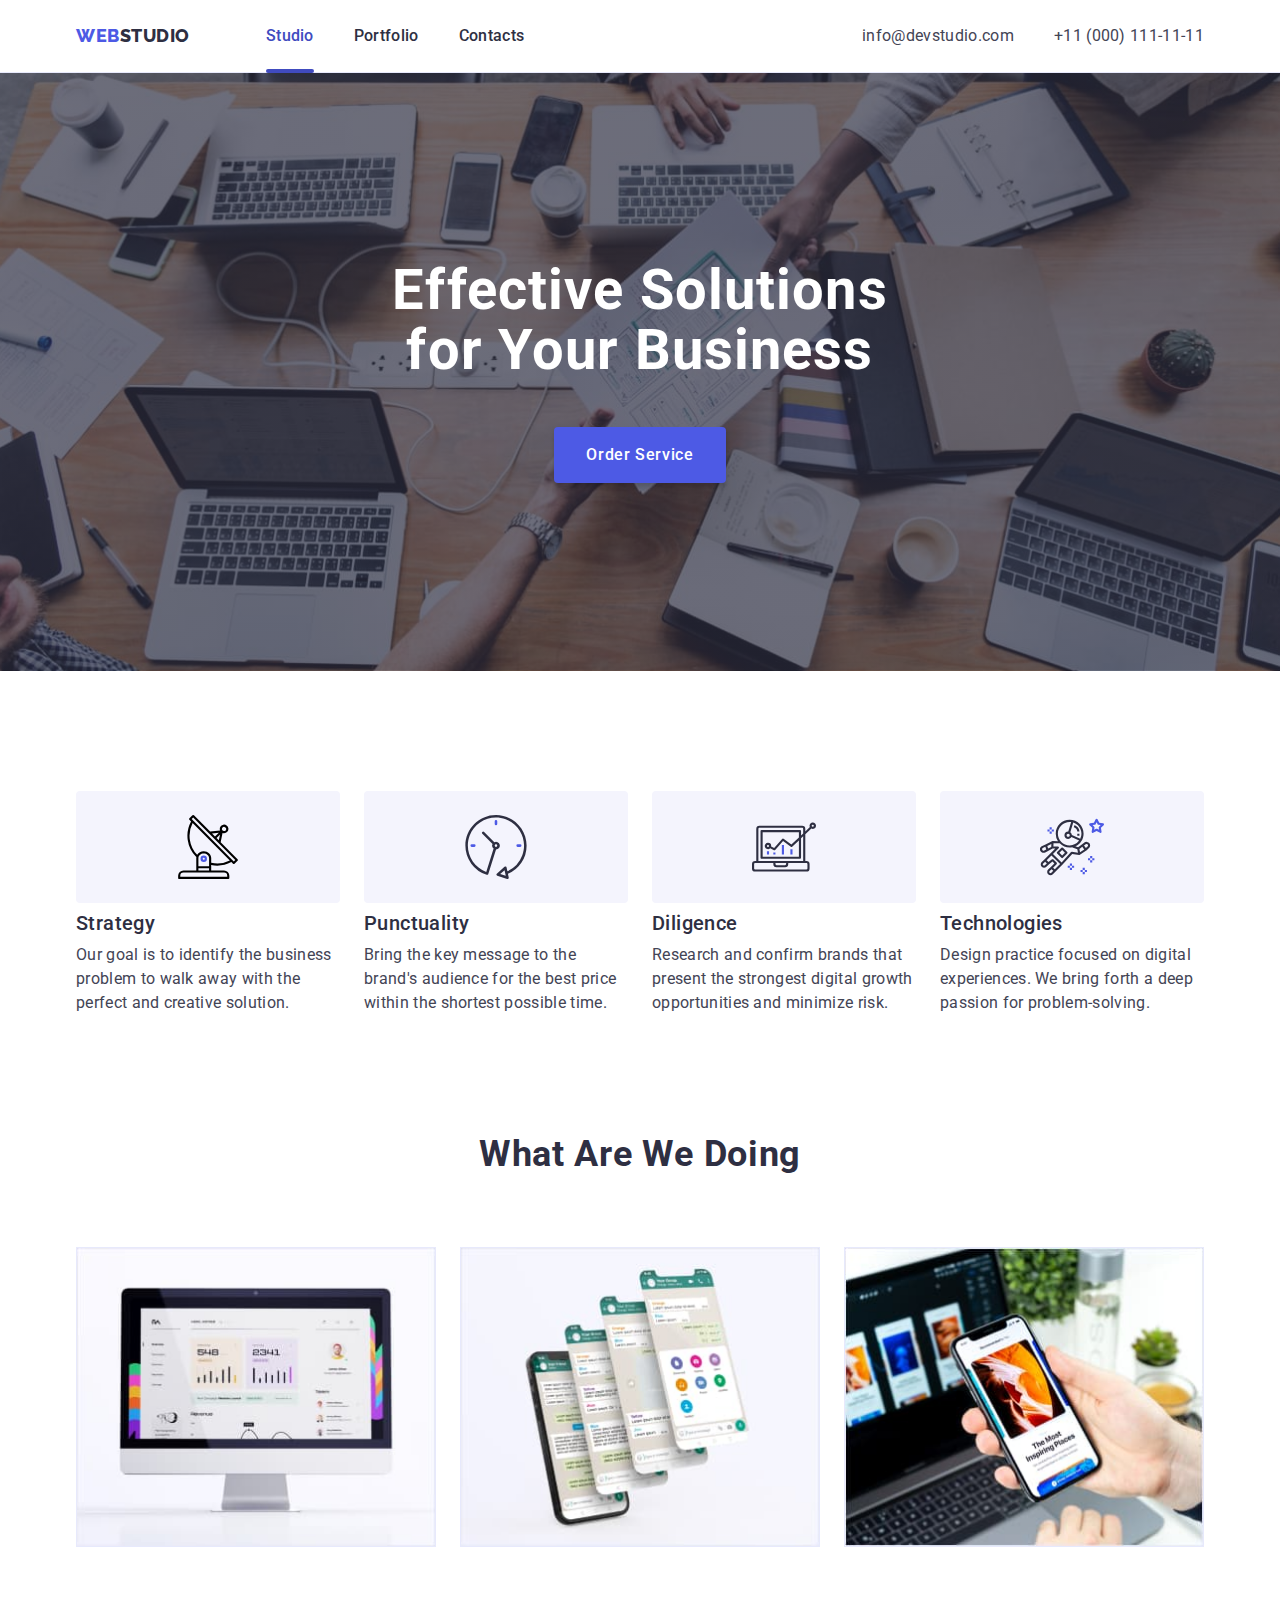
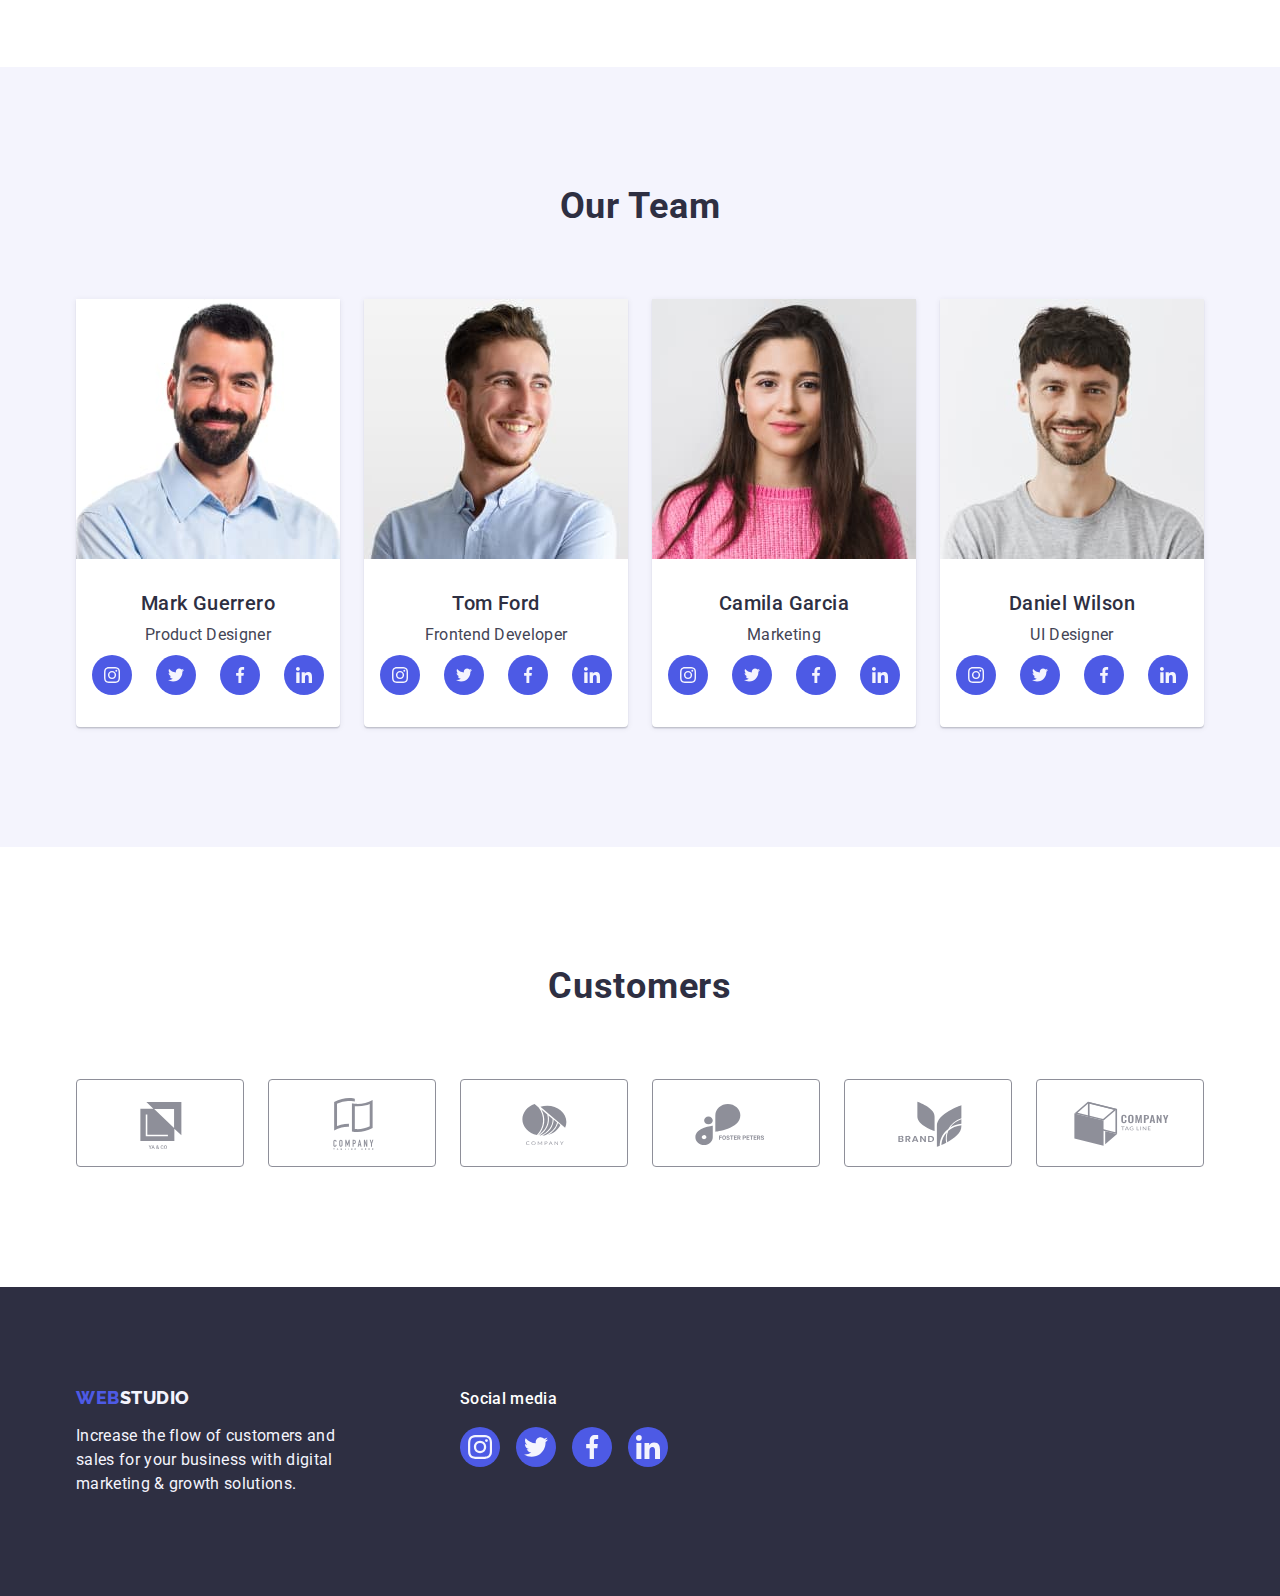
==== index.html @ 897729db "Initial commit" ====
<!DOCTYPE html>
<html lang="en">
  <head>
    <meta charset="utf-8" />
    <meta
      name="description"
      content="WEBSTUDIOS description meta tag content"
    />
    <title>WEBSTUDIO</title>
    <!-- Normalize -->
    <link
      rel="stylesheet"
      href="https://cdn.jsdelivr.net/npm/modern-normalize@2.0.0/modern-normalize.min.css"
    />
    <!-- Castom styles -->

    <link
      href="https://fonts.googleapis.com/css2?family=Raleway:wght@800&family=Roboto:wght@400;500;700;900&display=swap"
      rel="stylesheet"
    />

    <!-- Fonts -->
    <link rel="stylesheet" href="./css/styles.css" />
    <link rel="preconnect" href="https://fonts.googleapis.com" />
    <link rel="preconnect" href="https://fonts.gstatic.com" crossorigin />
  </head>

  <body class="page">
    <!-- Header section -->
    <header class="header">
      <div class="header-container container">
        <nav class="header-nav">
          <a class="header-logo link" href="./index.html"
            >Web<span class="logo-other">Studio</span></a
          >
          <ul class="header-list list">
            <li>
              <a class="header-item link active" href="./index.html">Studio</a>
            </li>
            <li>
              <a class="header-item link" href="./portfolio.html">Portfolio</a>
            </li>
            <li><a class="header-item link" href="">Contacts</a></li>
          </ul>
        </nav>

        <!-- Contacts -->
        <address class="contacts">
          <ul class="contacts-list list">
            <li>
              <a class="contacts-item link" href="mailto:info@devstudio.com"
                >info@devstudio.com</a
              >
            </li>
            <li>
              <a class="contacts-item link" href="tel:+110001111111"
                >+11 (000) 111-11-11</a
              >
            </li>
          </ul>
        </address>
      </div>
    </header>

    <!-- Main block -->
    <main class="main">
      <!--Order section  -->
      <section class="section order">
        <div class="order-container container">
          <h1 class="order-title">Effective Solutions for Your Business</h1>
          <button class="order-btn" type="button" data-modal-open>
            Order Service
          </button>
        </div>
      </section>

      <!-- Benefits section-->
      <section class="section benefits">
        <div class="benefits-container container">
          <h2 class="benefits-title visually-hidden">Benefits</h2>
          <ul class="benefits-list list">
            <li class="benefits-item">
              <div class="benefats-icons-container">
                <svg class="benefits-icon" width="64" height="64">
                  <use href="./images/icons.svg#antenna"></use>
                </svg>
              </div>
              <h3 class="benefits-item-title">Strategy</h3>
              <p class="text benefits-title-par">
                Our goal is to identify the business problem to walk away with
                the perfect and creative solution.
              </p>
            </li>

            <li class="benefits-item">
              <div class="benefats-icons-container">
                <svg class="benefits-icon" width="64" height="64">
                  <use href="./images/icons.svg#clock"></use>
                </svg>
              </div>
              <h3 class="benefits-item-title">Punctuality</h3>
              <p class="text benefits-title-par">
                Bring the key message to the brand's audience for the best price
                within the shortest possible time.
              </p>
            </li>

            <li class="benefits-item">
              <div class="benefats-icons-container">
                <svg class="benefits-icon" width="64" height="64">
                  <use href="./images/icons.svg#diagram"></use>
                </svg>
              </div>
              <h3 class="benefits-item-title">Diligence</h3>
              <p class="text benefits-title-par">
                Research and confirm brands that present the strongest digital
                growth opportunities and minimize risk.
              </p>
            </li>

            <li class="benefits-item">
              <div class="benefats-icons-container">
                <svg class="benefits-icon" width="64" height="64">
                  <use href="./images/icons.svg#astronaut"></use>
                </svg>
              </div>
              <h3 class="benefits-item-title">Technologies</h3>
              <p class="text benefits-title-par">
                Design practice focused on digital experiences. We bring forth a
                deep passion for problem-solving.
              </p>
            </li>
          </ul>
        </div>
      </section>

      <!-- Working section -->
      <section class="section working">
        <div class="working-container container">
          <h2 class="title-working">What are we doing</h2>
          <ul class="working-list list">
            <li class="working-item">
              <img
                class="working-img site"
                src="./images/working/img1.jpg"
                alt="Сomputer site"
                width="360"
                height="300"
              />
            </li>

            <li class="working-item">
              <img
                class="working-img mess"
                src="./images/working/img2.jpg"
                alt="Messenger"
                width="360"
                height="300"
              />
            </li>

            <li class="working-item">
              <img
                class="working-img tel"
                src="./images/working/img3.jpg"
                alt="Telephone sites"
                width="360"
                height="300"
              />
            </li>
          </ul>
        </div>
      </section>

      <!-- Team section-->
      <section class="section team">
        <div class="team-container container">
          <h2 class="title-team">Our Team</h2>
          <ul class="team-list list card-set">
            <li class="team-item card-set-item">
              <img
                class="team-img p-designer"
                src="./images/team/img(0).jpg"
                alt="A dark-haired man with a thick black beard in a blue collared shirt"
                width="264"
                height="260"
              />
              <div class="employee">
                <h3 class="team-title">Mark Guerrero</h3>
                <p class="position">Product Designer</p>
                <ul class="network-list list">
                  <li class="network-item">
                    <a
                      class="link network-link"
                      href="https://www.instagram.com/"
                      target="_blank"
                      rel="noopener noreferrer"
                    >
                      <svg class="network-icon" width="16" height="16">
                        <use href="./images/icons.svg#instagram"></use>
                      </svg>
                    </a>
                  </li>

                  <li class="network-item">
                    <a
                      class="link network-link"
                      href="https://twitter.com/"
                      target="_blank"
                      rel="noopener noreferrer"
                    >
                      <svg class="network-icon" width="16" height="16">
                        <use href="./images/icons.svg#twitter"></use>
                      </svg>
                    </a>
                  </li>

                  <li class="network-item">
                    <a
                      class="link network-link"
                      href="https://www.facebook.com/"
                      target="_blank"
                      rel="noopener noreferrer"
                    >
                      <svg class="network-icon" width="16" height="16">
                        <use href="./images/icons.svg#facebook"></use>
                      </svg>
                    </a>
                  </li>

                  <li class="network-item">
                    <a
                      class="link network-link"
                      href="https://www.linkedin.com/"
                      target="_blank"
                      rel="noopener noreferrer"
                    >
                      <svg class="network-icon" width="16" height="16">
                        <use href="./images/icons.svg#linkedin"></use>
                      </svg>
                    </a>
                  </li>
                </ul>
              </div>
            </li>

            <li class="team-item card-set-item">
              <img
                class="team-img developer"
                src="./images/team/img(1).jpg"
                alt="smiling fair-haired man with light stubble in a blue shirt"
                width="264"
                height="260"
              />
              <div class="employee">
                <h3 class="team-title">Tom Ford</h3>
                <p class="position">Frontend Developer</p>
                <ul class="list network-list">
                  <li class="network-item">
                    <a
                      class="link network-link"
                      href="https://www.instagram.com/"
                      target="_blank"
                      rel="noopener noreferrer"
                    >
                      <svg class="network-icon" width="16" height="16">
                        <use href="./images/icons.svg#instagram"></use>
                      </svg>
                    </a>
                  </li>

                  <li class="network-item">
                    <a
                      class="link network-link"
                      href="https://twitter.com/"
                      target="_blank"
                      rel="noopener noreferrer"
                    >
                      <svg class="network-icon" width="16" height="16">
                        <use href="./images/icons.svg#twitter"></use>
                      </svg>
                    </a>
                  </li>

                  <li class="network-item">
                    <a
                      class="link network-link"
                      href="https://www.facebook.com/"
                      target="_blank"
                      rel="noopener noreferrer"
                    >
                      <svg class="network-icon" width="16" height="16">
                        <use href="./images/icons.svg#facebook"></use>
                      </svg>
                    </a>
                  </li>

                  <li class="network-item">
                    <a
                      class="link network-link"
                      href="https://www.linkedin.com/"
                      target="_blank"
                      rel="noopener noreferrer"
                    >
                      <svg class="network-icon" width="16" height="16">
                        <use href="./images/icons.svg#linkedin"></use>
                      </svg>
                    </a>
                  </li>
                </ul>
              </div>
            </li>

            <li class="team-item card-set-item">
              <img
                class="team-img marketing"
                src="./images/team/img(2).jpg"
                alt="a girl with long dark hair in a pink sweater"
                width="264"
                height="260"
              />
              <div class="employee">
                <h3 class="team-title">Camila Garcia</h3>
                <p class="position">Marketing</p>
                <ul class="list network-list">
                  <li class="network-item">
                    <a
                      class="link network-link"
                      href="https://www.instagram.com/"
                      target="_blank"
                      rel="noopener noreferrer"
                    >
                      <svg class="network-icon" width="16" height="16">
                        <use href="./images/icons.svg#instagram"></use>
                      </svg>
                    </a>
                  </li>

                  <li class="network-item">
                    <a
                      class="link network-link"
                      href="https://twitter.com/"
                      target="_blank"
                      rel="noopener noreferrer"
                    >
                      <svg class="network-icon" width="16" height="16">
                        <use href="./images/icons.svg#twitter"></use>
                      </svg>
                    </a>
                  </li>

                  <li class="network-item">
                    <a
                      class="link network-link"
                      href="https://www.facebook.com/"
                      target="_blank"
                      rel="noopener noreferrer"
                    >
                      <svg class="network-icon" width="16" height="16">
                        <use href="./images/icons.svg#facebook"></use>
                      </svg>
                    </a>
                  </li>

                  <li class="network-item">
                    <a
                      class="link network-link"
                      href="https://www.linkedin.com/"
                      target="_blank"
                      rel="noopener noreferrer"
                    >
                      <svg class="network-icon" width="16" height="16">
                        <use href="./images/icons.svg#linkedin"></use>
                      </svg>
                    </a>
                  </li>
                </ul>
              </div>
            </li>

            <li class="team-item card-set-item">
              <img
                class="team-img ui-designer"
                src="./images/team/img(3).jpg"
                alt="smiling dark-haired man in a gray t-shirt"
                width="264"
                height="260"
              />
              <div class="employee">
                <h3 class="team-title">Daniel Wilson</h3>
                <p class="position">UI Designer</p>
                <ul class="list network-list">
                  <li class="network-item">
                    <a
                      class="link network-link"
                      href="https://www.instagram.com/"
                      target="_blank"
                      rel="noopener noreferrer"
                    >
                      <svg class="network-icon" width="16" height="16">
                        <use href="./images/icons.svg#instagram"></use>
                      </svg>
                    </a>
                  </li>

                  <li class="network-item">
                    <a
                      class="link network-link"
                      href="https://twitter.com/"
                      target="_blank"
                      rel="noopener noreferrer"
                    >
                      <svg class="network-icon" width="16" height="16">
                        <use href="./images/icons.svg#twitter"></use>
                      </svg>
                    </a>
                  </li>

                  <li class="network-item">
                    <a
                      class="link network-link"
                      href="https://www.facebook.com/"
                      target="_blank"
                      rel="noopener noreferrer"
                    >
                      <svg class="network-icon" width="16" height="16">
                        <use href="./images/icons.svg#facebook"></use>
                      </svg>
                    </a>
                  </li>

                  <li class="network-item">
                    <a
                      class="link network-link"
                      href="https://www.linkedin.com/"
                      target="_blank"
                      rel="noopener noreferrer"
                    >
                      <svg class="network-icon" width="16" height="16">
                        <use href="./images/icons.svg#linkedin"></use>
                      </svg>
                    </a>
                  </li>
                </ul>
              </div>
            </li>
          </ul>
        </div>
      </section>

      <!-- customers section -->
      <section class="customers-section">
        <div class="container">
          <h2 class="customers-title">Customers</h2>
          <ul class="list customers-list">
            <li class="customers-item">
              <a
                href=""
                class="link customers-link"
                aria-label="Company YA & CO"
              >
                <svg class="customers-icon" width="104" height="56">
                  <use href="./images/icons.svg#logo0"></use>
                </svg>
              </a>
            </li>
            <li class="customers-item">
              <a
                href=""
                class="link customers-link"
                aria-label="Company TAGLINE HERE"
              >
                <svg class="customers-icon" width="104" height="56">
                  <use href="./images/icons.svg#logo1"></use>
                </svg>
              </a>
            </li>
            <li class="customers-item">
              <a
                href=""
                class="link customers-link"
                aria-label="Company COMPANY"
              >
                <svg class="customers-icon" width="104" height="56">
                  <use href="./images/icons.svg#logo2"></use>
                </svg>
              </a>
            </li>
            <li class="customers-item">
              <a
                href=""
                class="link customers-link"
                aria-label="Company FOSTER PETERS"
              >
                <svg class="customers-icon" width="104" height="56">
                  <use href="./images/icons.svg#logo3"></use>
                </svg>
              </a>
            </li>
            <li class="customers-item">
              <a href="" class="link customers-link" aria-label="Company BRAND">
                <svg class="customers-icon" width="104" height="56">
                  <use href="./images/icons.svg#logo4"></use>
                </svg>
              </a>
            </li>
            <li class="customers-item">
              <a
                href=""
                class="link customers-link"
                aria-label="Company TAG LINE"
              >
                <svg class="customers-icon" width="104" height="56">
                  <use href="./images/icons.svg#logo5"></use>
                </svg>
              </a>
            </li>
          </ul>
        </div>
      </section>
    </main>

    <!-- Footer block -->
    <footer class="footer">
      <div class="footer-container container">
        <div class="footer-logo-container">
          <a class="footer-logo link" href="./index.html"
            >Web<span class="logo-white">Studio</span></a
          >

          <!-- exhortation -->
          <p class="exhortation">
            Increase the flow of customers and sales for your business with
            digital marketing & growth solutions.
          </p>
        </div>

        <div class="footer-container-social">
          <p class="footer-network-text">Social media</p>
          <ul class="list network-list network-list-footer">
            <li class="network-item network-item-footer">
              <a
                class="link network-link network-link-footer"
                href="https://www.instagram.com/"
                target="_blank"
                rel="noopener noreferrer"
              >
                <svg class="network-icon" width="24" height="24">
                  <use href="./images/icons.svg#instagram"></use>
                </svg>
              </a>
            </li>
            <li class="network-item network-item-footer">
              <a
                class="link network-link network-link-footer"
                href="https://twitter.com/"
                target="_blank"
                rel="noopener noreferrer"
              >
                <svg class="network-icon" width="24" height="24">
                  <use href="./images/icons.svg#twitter"></use>
                </svg>
              </a>
            </li>
            <li class="network-item network-item-footer">
              <a
                class="link network-link network-link-footer"
                href="https://www.facebook.com/"
                target="_blank"
                rel="noopener noreferrer"
              >
                <svg class="network-icon" width="24" height="24">
                  <use href="./images/icons.svg#facebook"></use>
                </svg>
              </a>
            </li>
            <li class="network-item network-item-footer">
              <a
                class="link network-link network-link-footer"
                href="https://www.linkedin.com/"
                target="_blank"
                rel="noopener noreferrer"
              >
                <svg class="network-icon" width="24" height="24">
                  <use href="./images/icons.svg#linkedin"></use>
                </svg>
              </a>
            </li>
          </ul>
        </div>
      </div>
    </footer>

    <!-- modal window -->
    <div class="backdrop is-hidden" data-modal>
      <div class="modal">
        <button class="btn modal-btn" type="button" data-modal-close>
          <svg class="modal-icon" width="8" height="8">
            <use href="./images/icons.svg#close"></use>
          </svg>
        </button>
      </div>
    </div>
    <script src="./js/modal.js"></script>
  </body>
</html>
---- css/styles.css ----
:root {
  --white: #fff;
  --navyblue: #2e2f42;
  --slate: #434455;
  --iris: #4d5ae5;
  --ocean: #404bbf;
  --cloud: #f4f4fd;
  --cornflower: #e7e9fc;
  --items: 3;
  --indent-column: 24px;
  --indent-row: 48px;

  --icon-color: #8e8f99;
  --icon-hover-color: #404bbf;
  --light-green-icon: #31d0aa;
}

.page {
  font-family: 'Roboto', sans-serif;
  background-color: var(--white);
  color: var(--slate);
}

*,
*::before,
*::after {
  box-sizing: border-box;
}

.visually-hidden {
  position: absolute;
  width: 1px;
  height: 1px;
  margin: -1px;
  border: 0;
  padding: 0;

  white-space: nowrap;
  clip-path: inset(100%);
  clip: rect(0 0 0 0);
  overflow: hidden;
}
/* Reset */

.link {
  text-decoration: none;
  color: currentColor;
  font-style: normal;
}

.list {
  list-style: none;
}

h1,
h2,
h3,
h4,
h5,
p {
  margin: 0;
}

ul,
ol {
  list-style: none;
  margin: 0;
  padding: 0;
}

a {
  text-decoration: none;
  color: currentColor;
}

img {
  display: block;
}

button {
  font-family: inherit;
  cursor: pointer;
}

.section {
}

.container {
  width: 1158px;
  margin-left: auto;
  margin-right: auto;
  padding-left: 15px;
  padding-right: 15px;

  /* outline: 2px solid red; */
  /* outline-offset: -2px; */
}

/* Flexbox grid */
.card-set {
  display: flex;
  flex-wrap: wrap;
  gap: var(--indent-row) var(--indent-column);
}

card-set-item {
  width: calc((100% - 48px) / 3);
}
/* HEADER */

.header {
  border-bottom: 1px solid var(--cornflower);
  box-shadow: 0px 2px 1px rgba(46, 47, 66, 0.08),
    0px 1px 1px rgba(46, 47, 66, 0.16), 0px 1px 6px rgba(46, 47, 66, 0.08);
}

.header-container {
  display: flex;
  justify-content: space-between;
}

.header-nav {
  display: flex;
  align-items: center;
}

.header-logo {
  color: var(--iris);
  font-size: 18px;
  font-family: 'Raleway', sans-serif;
  font-weight: 800;
  line-height: 1.17;
  letter-spacing: 0.54px;
  text-transform: uppercase;

  margin-right: 76px;
}

.logo-other {
  color: var(--navyblue);
}

.header-list {
  display: flex;
  gap: 40px;
}

.header-item {
  font-weight: 500;
  line-height: 1.5;
  letter-spacing: 0.02em;
  color: var(--navyblue);
  display: block;
  padding: 24px 0;
  transition: color 250ms cubic-bezier(0.4, 0, 0.2, 1);
  position: relative;
}

.header-item:hover,
.header-item:focus {
  color: var(--ocean);
}

.active {
  color: var(--icon-hover-color);
}

.header-item.active::after {
  content: '';
  position: absolute;
  bottom: -1px;
  left: 0;

  display: block;
  width: 100%;
  height: 4px;
  border-radius: 2px;
  background-color: var(--ocean);
}

.contacts {
  font-style: normal;
}

.contacts-list {
  display: flex;
  gap: 40px;
}

.contacts-item {
  line-height: 1.5;
  letter-spacing: 0.02em;

  display: block;
  padding: 24px 0;

  transition: color 250ms cubic-bezier(0.4, 0, 0.2, 1);
}

.contacts-item:hover,
.contacts-item:focus {
  color: var(--ocean);
}

/* MAIN */
.main {
}

.section {
}

.order {
  background-color: var(--navyblue);
  font-family: 'Roboto', sans-serif;
  font-size: 16px;
  line-height: 1.5;
  letter-spacing: 0.04em;

  max-width: 1440px;

  padding-top: 188px;
  padding-bottom: 188px;

  background-image: linear-gradient(
      to bottom,
      rgba(46, 47, 66, 0.7),
      rgba(46, 47, 66, 0.7)
    ),
    url(../images/order/people-office.jpg);
  background-repeat: no-repeat;
  background-position: center;
  background-size: cover;
  margin: 0 auto;
}

.order-title {
  color: var(--white);
  text-align: center;
  font-size: 56px;
  line-height: 1.07;
  letter-spacing: 1.12px;

  max-width: 496px;
  margin: 0 auto;
  margin-bottom: 46px;
}

.order-btn {
  background: var(--iris);
  color: var(--white);
  font-family: 'Roboto', sans-serif;
  font-weight: 500;
  font-size: 16px;
  line-height: 1.5;
  letter-spacing: 0.04em;
  min-width: 169px;
  height: 56px;
  border: none;

  display: block;
  margin: 0 auto;
  padding: 16px 32px;
  border-radius: 4px;
  background: var(--iris);
  box-shadow: 0px 4px 4px 0px rgba(0, 0, 0, 0.15);

  transition: background-color 250ms cubic-bezier(0.4, 0, 0.2, 1);
}

.order-btn:hover,
.order-btn:focus {
  background-color: var(--ocean);
}

/* benefits section */
.benefits {
  padding: 120px 0;
}

.benefits-title {
  font-size: 36px;
  line-height: 1.11;
  text-align: center;
  color: var(--navyblue);
}

.benefits-list {
  display: flex;
  justify-content: space-between;
  margin: 0 auto;
  gap: 24px;
}

.benefits-item {
  width: 264px;
  flex-basis: calc((100% - 72px) / 4);
}

.benefats-icons-container {
  display: flex;
  justify-content: center;
  align-items: center;
  margin-bottom: 8px;

  width: 264px;
  height: 112px;

  background-color: var(--cloud);
  border-radius: 4px;
}

.benefits-icon {
}

.benefits-item-title {
  font-size: 20px;
  font-weight: 500;
  line-height: 1.2;
  letter-spacing: 0.4px;
  color: var(--navyblue);
  margin-bottom: 8px;
}

.text {
  color: var(--slate);
  line-height: 1.5;
  letter-spacing: 0.32px;
  font-size: 16px;
}

.benefits-title-par {
  font-size: 16px;
  line-height: 1.5;
  letter-spacing: 0.02em;
  color: var(--slate);
}

/* working section */
.working {
  font-size: 36px;
  line-height: 1.11;
  text-align: center;
  letter-spacing: 0.02em;
  padding-bottom: 120px;
}

.title-working {
  font-size: 36px;
  text-transform: capitalize;
  letter-spacing: 0.02em;
  color: var(--navyblue);
  margin-bottom: 72px;
}

.working-list {
  display: flex;
  gap: 24px;
}

.working-item {
  flex-basis: calc((100% - 48) / 3);
}

.working-img {
  border: 1px solid var(--cornflower);
}

.site {
}

.mess {
}

.tel {
}

/* team section */

.team {
  padding: 120px 0;
  background-color: var(--cloud);
}

.title-team {
  font-size: 36px;
  line-height: 1.11;
  text-align: center;
  letter-spacing: 0.02em;
  color: var(--navyblue);
  margin-bottom: 72px;
}

.team-list {
  display: flex;
  gap: 24px;
}

.team-item {
  background-color: var(--white);
  border-radius: 0px 0px 4px 4px;
  flex-basis: calc((100% - 72) / 4);
  box-shadow: 0px 1px 6px rgba(46, 47, 66, 0.08),
    0px 1px 1px rgba(46, 47, 66, 0.16), 0px 2px 1px rgba(46, 47, 66, 0.08);
}

.team-img {
}

.network-list {
  display: flex;
  gap: 24px;
  justify-content: center;
  align-items: center;
}
.network-item {
  display: flex;
  justify-content: center;
  align-items: center;
  width: 40px;
  height: 40px;
}

.network-link {
  display: flex;
  justify-content: center;
  align-items: center;
  width: 100%;
  height: 100%;
  background-color: var(--iris);
  border-radius: 50%;

  transition: background-color 250ms cubic-bezier(0.4, 0, 0.2, 1);
}

.network-link:hover,
.network-link:focus {
  background-color: var(--ocean);
}

.network-icon {
  fill: var(--cloud);
}

.employee {
  padding: 32px 0;
}

.p-designer {
}

.team-title {
  font-size: 20px;
  font-weight: 500;
  line-height: 1.2;
  letter-spacing: 0.4px;
  color: var(--navyblue);
  text-align: center;
}

.position {
  color: var(--slate);
  line-height: 1.5;
  letter-spacing: 0.32px;
  font-size: 16px;
  letter-spacing: 0.02em;
  text-align: center;
  margin: 8px auto;
}

.developer {
}

.marketing {
}

.ui-designer {
}

/* customers section */
.customers-section {
  padding-top: 120px;
  padding-bottom: 120px;
}

.customers-title {
  color: var(--navyblue);
  text-align: center;
  font-size: 36px;
  font-weight: 700;
  line-height: 1.11;
  letter-spacing: 0.72px;
  text-transform: capitalize;
  margin-bottom: 72px;
}

.customers-list {
  display: flex;
  justify-content: center;
  gap: 24px;
}

.customers-item {
}

.customers-link {
  display: flex;
  justify-content: center;
  align-items: center;

  width: 168px;
  height: 88px;
  color: var(--icon-color);

  border: 1px solid var(--icon-color);
  border-radius: 4px;

  transition: border-color 250ms cubic-bezier(0.4, 0, 0.2, 1),
    color 250ms cubic-bezier(0.4, 0, 0.2, 1);
}

.customers-link:hover .customers-icon {
  color: var(--icon-hover-color);
}

.customers-link:focus .customers-icon {
  color: var(--icon-hover-color);
}

.customers-link:hover,
.customers-link:focus {
  border-color: var(--icon-hover-color);
  color: var(--ocean);
}

.customers-icon {
  fill: currentColor;
}

/* footer */

.footer {
  background-color: var(--navyblue);
  padding-top: 100px;
  padding-bottom: 100px;
}

.footer-container {
  display: flex;
  align-items: baseline;
}

.footer-logo {
  font-family: 'Raleway', sans-serif;
  font-size: 18px;
  font-weight: 800;
  line-height: 1.17;
  letter-spacing: 0.54px;
  text-transform: uppercase;
  color: var(--iris);
  display: inline-block;
  margin-bottom: 16px;
}

.logo-white {
  color: var(--cloud);
}

.exhortation {
  color: var(--cloud);
  line-height: 1.5;
  letter-spacing: 0.32px;
  width: 264px;
}

.footer-container-social {
}

.footer-network-text {
  letter-spacing: 0.32px;
  color: var(--white);
  margin-bottom: 16px;
  font-weight: 500;
  line-height: 1.5;
}

.network-link-footer:hover,
.network-link-footer:focus {
  background-color: var(--light-green-icon);
}

.network-icon {
  fill: var(--cloud);
}

.footer-logo-container {
  margin-right: 120px;
}

.network-list-footer {
  gap: 16px;
}

/* PORTFOLIO */
.portfolio-btn {
  font-family: 'Roboto', sans-serif;
  font-size: 16px;
  letter-spacing: 0.04em;
  background-color: var(--cloud);
  color: var(--iris);
  text-align: center;
  font-weight: 500;
  line-height: 1.5;
  letter-spacing: 0.64px;

  transition: color 250ms cubic-bezier(0.4, 0, 0.2, 1),
    background-color 250ms cubic-bezier(0.4, 0, 0.2, 1),
    border-color 250ms cubic-bezier(0.4, 0, 0.2, 1),
    box-shadow 250ms cubic-bezier(0.4, 0, 0.2, 1);
}

.portfolio-btn:hover,
.portfolio-btn:focus {
  background-color: var(--ocean);
  color: var(--white);
  border: 1px solid transparent;
  box-shadow: 0px 3px 1px rgba(0, 0, 0, 0.1), 0px 2px 1px rgba(0, 0, 0, 0.08),
    0px 2px 2px rgba(0, 0, 0, 0.12);
}

.portfolio-link {
  display: block;
  transition: box-shadow 250ms cubic-bezier(0.4, 0, 0.2, 1);
}

.portfolio-link:hover {
  box-shadow: 0px 1px 6px rgba(46, 47, 66, 0.08),
    0px 1px 1px rgba(46, 47, 66, 0.16), 0px 2px 1px rgba(46, 47, 66, 0.08);
  transform: translateY(0%);
}

.portfolio-link:hover.project-name {
  font-weight: 500;
  font-size: 20px;
  line-height: 1.2;
  letter-spacing: 0.02em;
  color: var(--navyblue);
  margin-bottom: 8px;
  transform: translateY(0%);
}

.scope-project {
  font-size: 16px;
  line-height: 1.5;
  letter-spacing: 0.02em;
  color: var(--slate);
}

.card-border {
  padding: 32px 16px;
  border: 1px solid var(--cornflower);
  border-top: none;
}

.btns-portfolio {
  padding-top: 96px;
  padding-bottom: 72px;
  justify-content: center;
}

.project-name {
  color: var(--navyblue);
  font-size: 20px;
  font-weight: 500;
  line-height: 1.2;
  letter-spacing: 0.4px;
  margin-bottom: 8px;
}

.portfolio-btn {
  border-radius: 4px;
  border: 1px solid var(--cornflower);
  display: block;
  margin: 0 auto;
  justify-content: center;
  padding: 12px 24px;
}

.portfolio-item {
  transition: box-shadow 250ms cubic-bezier(0.4, 0, 0.2, 1);
}

.portfolio-item:hover,
.portfolio-item:focus {
  border: 1px solid var(--cloud);
  background-color: var(--white);
  box-shadow: 0px 2px 1px 0px rgba(46, 47, 66, 0.08),
    0px 1px 1px 0px rgba(46, 47, 66, 0.16),
    0px 1px 6px 0px rgba(46, 47, 66, 0.08);
  border: initial;
}

/* overlay */
.portfolio-overlay {
  position: relative;
  overflow: hidden;
}

.overlay-text {
  font-weight: 400;
  letter-spacing: 0.02em;
  font-size: 16px;
  line-height: 1.5;

  color: var(--cloud);
  position: absolute;
  top: 0;

  padding: 40px 32px;

  background-color: var(--iris);
  height: 100%;
  width: 100%;
  transform: translateY(100%);
  transition: transform 250ms cubic-bezier(0.4, 0, 0.2, 1);
}

.overlay {
  position: absolute;
  top: 0;
  left: 0;
  transform: translateY(100%);
  transition: transform 250ms cubic-bezier(0.4, 0, 0.2, 1);

  width: 100%;
  height: 100%;
  background-color: var(--iris);
  padding: 40px 32px 164px 32px;
}

.portfolio-overlay:hover .overlay-text {
  transform: translateY(0);
}

.projects-container {
  padding-bottom: 120px;
}

.section-portfolio {
  padding-top: 96px;
  padding-bottom: 120px;
}

.list-kind {
  display: flex;
  justify-content: center;
  gap: 24px;
  margin-bottom: 72px;
}

.card {
  display: flex;
  flex-wrap: wrap;
  row-gap: 48px;
}

/* modal window styles */
.backdrop {
  position: fixed;
  top: 0;
  left: 0;

  width: 100%;
  height: 100%;
  background-color: rgba(46, 47, 66, 0.4);

  transition: opacity 250ms cubic-bezier(0.4, 0, 0.2, 1),
    visibility 250ms cubic-bezier(0.4, 0, 0.2, 1);
}

.backdrop.is-hidden {
  opacity: 0;
  visibility: hidden;
  pointer-events: none;
}

.modal {
  position: absolute;
  top: 50%;
  left: 50%;

  width: 408px;
  min-height: 584px;
  border-radius: 4px;
  background-color: #fcfcfc;
  box-shadow: 0px 2px 1px 0px rgba(0, 0, 0, 0.2),
    0px 1px 3px 0px rgba(0, 0, 0, 0.12), 0px 1px 1px 0px rgba(0, 0, 0, 0.14);

  transform: translate(-50%, -50%) scale(1);
  transition: transform 250ms cubic-bezier(0.4, 0, 0.2, 1);
}

.backdrop.is-hidden .modal {
  opacity: 0;
  transform: translateX(-50%) translateY(-50%);
}

.modal-btn {
  display: flex;
  align-items: center;
  justify-content: center;
  position: absolute;
  top: 24px;
  right: 24px;

  width: 24px;
  height: 24px;
  padding: 0;
  border-radius: 50%;
  border: 1px solid rgba(0, 0, 0, 0.1);
  background-color: var(--cornflower);

  transition: background-color 250ms cubic-bezier(0.4, 0, 0.2, 1),
    border 250ms cubic-bezier(0.4, 0, 0.2, 1);
}

.modal-btn:hover,
.modal-btn:focus {
  background-color: var(--icon-hover-color);
  border: none;
  fill: var(--white);
}

.modal-icon {
  transition: fill 250ms cubic-bezier(0.4, 0, 0.2, 1);
}
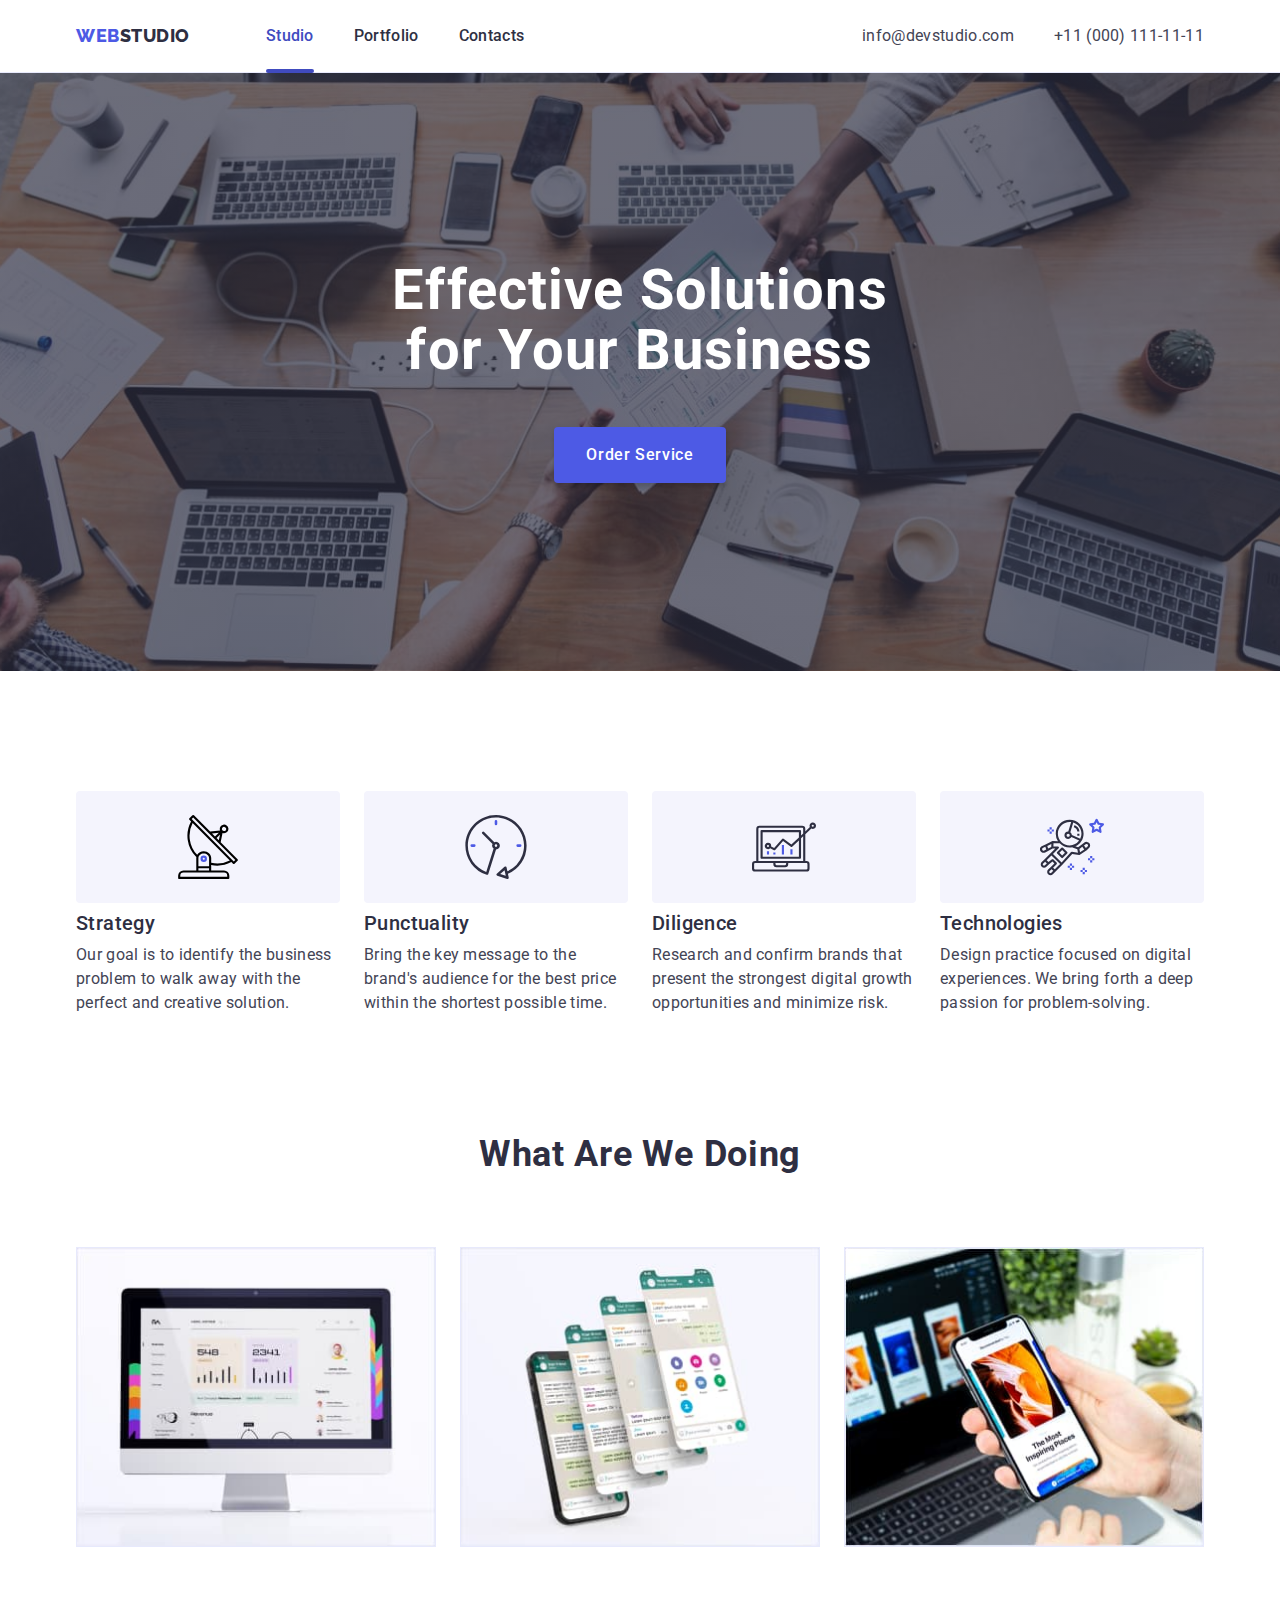
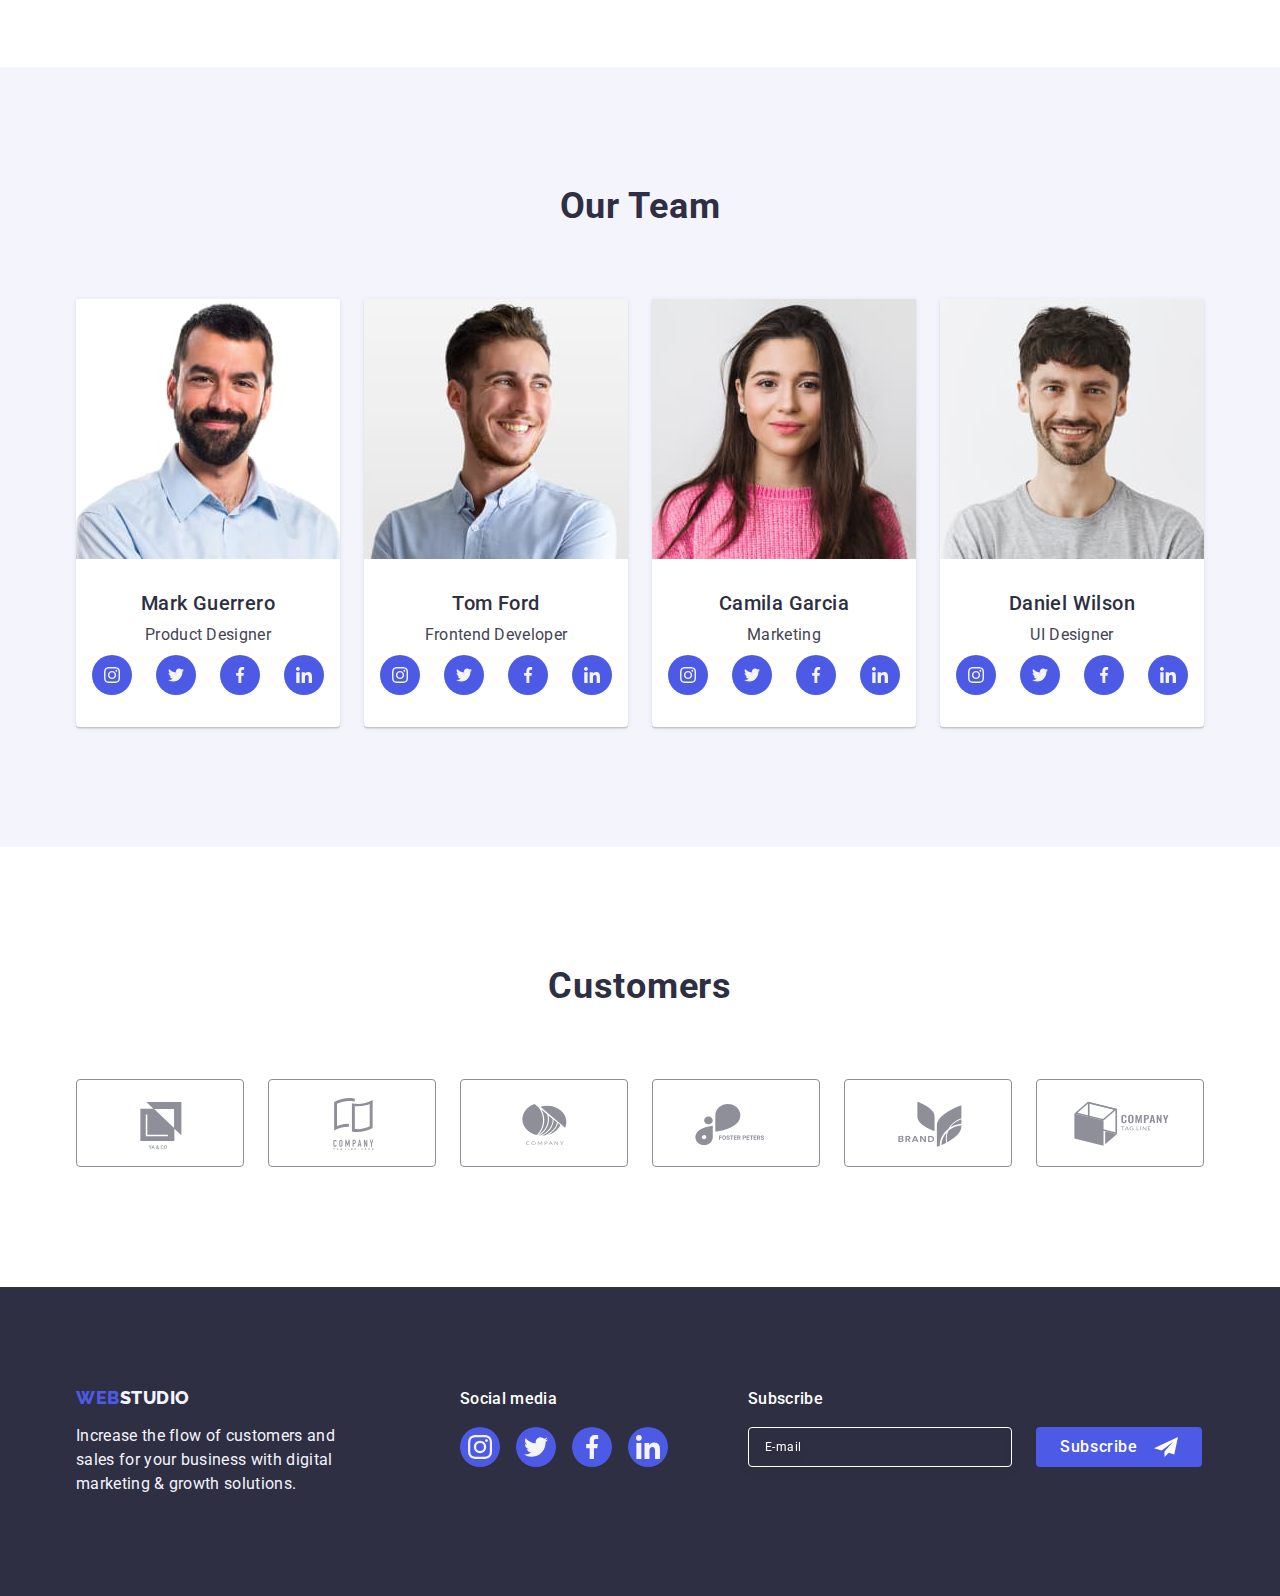
==== commit 12a17057: "mentor" ====
--- a/index.html
+++ b/index.html
@@ -588,6 +588,25 @@
             </li>
           </ul>
         </div>
+        <div class="footer-right">
+          <p class="footer-text-subscribe">Subscribe</p>
+          <form class="footer-form" name="subscribe_form" autocomplete="off">
+            <label class="footer-form-field">
+              <input
+                class="footer-form-input"
+                type="email"
+                name="user-email"
+                placeholder="E-mail"
+              />
+            </label>
+            <button class="btn foter-form-btn" type="submit">
+              Subscribe
+              <svg class="subscribe-form-icon" width="24" height="24">
+                <use href="./images/icons.svg#subscribe"></use>
+              </svg>
+            </button>
+          </form>
+        </div>
       </div>
     </footer>
 
@@ -599,6 +618,65 @@
             <use href="./images/icons.svg#close"></use>
           </svg>
         </button>
+
+        <strong class="modal-title"
+          >Leave your contacts and we will call you back</strong
+        >
+
+        <form class="modal-form" name="back_form" autocomplete="on" novalidate>
+          <label class="modal-form-field">
+            <span class="modal-form-label">Name</span>
+            <input class="modal-form-input" type="text" name="user_name" />
+            <svg class="modal-form-icon" width="18" height="24">
+              <use href="./images/icons.svg#person"></use>
+            </svg>
+          </label>
+
+          <label class="modal-form-field">
+            <span class="modal-form-label">Phone</span>
+            <input class="modal-form-input" type="tel" name="user_phone" />
+            <svg class="modal-form-icon" width="18" height="24">
+              <use href="./images/icons.svg#phone"></use>
+            </svg>
+          </label>
+
+          <label class="modal-form-field">
+            <span class="modal-form-label">Email</span>
+            <input class="modal-form-input" type="email" name="user_email" />
+            <svg class="modal-form-icon" width="18" height="24">
+              <use href="./images/icons.svg#email"></use>
+            </svg>
+          </label>
+
+          <label class="modal-form-field">
+            <span class="modal-form-label">Comment</span>
+            <textarea
+              class="modal-form-comment"
+              name="user-comment"
+              id="user-comment"
+              rows="6"
+              placeholder="Text input"
+            ></textarea>
+          </label>
+
+          <label class="modal-form-agreement">
+            <input
+              class="modal-form-checkbox visually-hidden"
+              type="checkbox"
+            />
+            <span class="modal-form-custom-checkbox">
+              <svg class="modal-form-checkbox-icon" width="10" height="8">
+                <use href="./images/icons.svg#click"></use>
+              </svg>
+            </span>
+            <span class="modal-form-agreement-desc">
+              I accept the terms and conditions of the
+              <a class="modal-form-link link" href="#">Privacy Policy</a>
+            </span>
+          </label>
+
+          <button class="order-btn form-btn" type="submit">Send</button>
+        </form>
       </div>
     </div>
     <script src="./js/modal.js"></script>
--- a/css/styles.css
+++ b/css/styles.css
@@ -600,6 +600,98 @@
   gap: 16px;
 }
 
+/* footer-form */
+.footer-right {
+  margin-left: 80px;
+}
+
+.footer-text-subscribe {
+  color: var(--white);
+  font-size: 16px;
+  font-weight: 500;
+  line-height: 1.5;
+  letter-spacing: 0.32px;
+
+  margin-bottom: 16px;
+}
+
+.footer-form {
+  display: flex;
+  gap: 24px;
+}
+
+.footer-form-field {
+  position: relative;
+  display: block;
+}
+
+.footer-form-input {
+  width: 264px;
+  height: 40px;
+  padding: 8px 16px;
+
+  font-size: 12px;
+  color: var(--white);
+  line-height: 1.5;
+  letter-spacing: 0.04em;
+
+  border-radius: 4px;
+  border: 1px solid var(--white);
+  filter: drop-shadow(0px 4px 4px rgba(0, 0, 0, 0.15));
+  background-color: transparent;
+
+  transition: border-color 250ms cubic-bezier(0.4, 0, 0.2, 1);
+}
+
+.footer-form-input:focus {
+  border-color: var(--iris);
+}
+
+.footer-form-input::placeholder {
+  opacity: 1;
+  transition: opacity 250ms cubic-bezier(0.4, 0, 0.2, 1);
+
+  color: var(--white);
+  font-size: 12px;
+  font-weight: 400;
+  line-height: 2;
+  letter-spacing: 0.48px;
+}
+
+.footer-form-input:focus::placeholder {
+  opacity: 0;
+}
+
+.foter-form-btn {
+  display: inline-flex;
+  padding: 8px 24px;
+  justify-content: center;
+  align-items: center;
+  min-width: 165px;
+
+  border-radius: 4px;
+  background: var(--iris);
+  border: none;
+
+  color: var(--white);
+  text-align: center;
+  font-size: 16px;
+  font-weight: 500;
+  line-height: 1.5;
+  letter-spacing: 0.64px;
+
+  transition: background-color 250ms cubic-bezier(0.4, 0, 0.2, 1);
+}
+
+.foter-form-btn:hover,
+.foter-form-btn:focus {
+  background-color: var(--ocean);
+}
+
+.subscribe-form-icon {
+  margin-left: 16px;
+}
+
 /* PORTFOLIO */
 .portfolio-btn {
   font-family: 'Roboto', sans-serif;
@@ -737,7 +829,7 @@
   padding: 40px 32px 164px 32px;
 }
 
-.portfolio-overlay:hover .overlay-text {
+.portfolio-item:hover .overlay-text {
   transform: translateY(0);
 }
 
@@ -787,6 +879,8 @@
   position: absolute;
   top: 50%;
   left: 50%;
+
+  padding: 24px;
 
   width: 408px;
   min-height: 584px;
@@ -833,3 +927,164 @@
 .modal-icon {
   transition: fill 250ms cubic-bezier(0.4, 0, 0.2, 1);
 }
+
+.modal-title {
+  display: block;
+  padding-top: 48px;
+  margin-bottom: 16px;
+  width: 360px;
+  color: var(--navyblue);
+  text-align: center;
+  font-family: Roboto;
+  font-size: 16px;
+  font-weight: 500;
+  line-height: 1.5;
+  letter-spacing: 0.32px;
+}
+
+.modal-form {
+}
+
+.modal-form-field {
+  display: block;
+  margin-bottom: 8px;
+
+  position: relative;
+}
+
+.modal-form-input {
+  width: 100%;
+  height: 40px;
+  padding: 11px 38px;
+
+  font-size: 18px;
+
+  border-radius: 4px;
+  border: 1px solid rgba(46, 47, 66, 0.4);
+  background-color: transparent;
+  outline: transparent;
+
+  transition: border-color 250ms cubic-bezier(0.4, 0, 0.2, 1);
+}
+
+.modal-form-input:focus {
+  border-color: var(--iris);
+}
+
+.modal-form-label {
+  display: block;
+  margin-bottom: 4px;
+
+  color: var(--lightslate);
+  font-family: Roboto;
+  font-size: 12px;
+  font-weight: 400;
+  line-height: 1.17;
+  letter-spacing: 0.48px;
+}
+
+.modal-form-icon {
+  position: absolute;
+  left: 16px;
+  top: 45%;
+  fill: var(--navyblue);
+  transition: fill 250ms cubic-bezier(0.4, 0, 0.2, 1);
+}
+
+.modal-form-input:focus + .modal-form-icon {
+  fill: var(--iris);
+}
+
+.modal-form-comment {
+  width: 100%;
+  height: 120px;
+  padding: 11px 38px;
+
+  font-size: 18px;
+
+  border-radius: 4px;
+  border: 1px solid rgba(46, 47, 66, 0.4);
+  background-color: transparent;
+  outline: transparent;
+
+  resize: none;
+
+  transition: border-color 250ms cubic-bezier(0.4, 0, 0.2, 1);
+}
+
+.modal-form-comment:focus {
+  border-color: var(--iris);
+}
+
+.modal-form-comment::placeholder {
+  color: rgba(46, 47, 66, 0.4);
+  font-size: 12px;
+  font-weight: 400;
+  line-height: 1.17;
+  letter-spacing: 0.48px;
+}
+
+.form-btn {
+  transition: border-color 250ms cubic-bezier(0.4, 0, 0.2, 1);
+}
+
+/* agreement block */
+.modal-form-agreement {
+  display: flex;
+  align-items: center;
+  gap: 8px;
+
+  margin-bottom: 24px;
+  margin-top: 16px;
+}
+
+.modal-form-custom-checkbox {
+  display: flex;
+  align-items: center;
+  justify-content: center;
+
+  width: 16px;
+  height: 16px;
+
+  border-radius: 2px;
+  border: 1px solid rgba(46, 47, 66, 0.4);
+  transition: background-color 250ms cubic-bezier(0.4, 0, 0.2, 1),
+    border 250ms cubic-bezier(0.4, 0, 0.2, 1),
+    fill 250ms cubic-bezier(0.4, 0, 0.2, 1);
+}
+
+.modal-form-checkbox-icon {
+  opacity: 1;
+  transition: opacity 250ms cubic-bezier(0.4, 0, 0.2, 1),
+    transform 250ms cubic-bezier(0.4, 0, 0.2, 1);
+}
+
+.modal-form-checkbox:checked
+  + .modal-form-agreement
+  > .modal-form-custom-checkbox {
+  background-color: var(--icon-hover-color);
+  border: none;
+  fill: var(--cloud);
+}
+
+.modal-form-checkbox:checked
+  + .modal-form-custom-checkbox
+  > .modal-form-checkbox-icon {
+  opacity: 0;
+  transform: scale(1);
+}
+
+.modal-form-agreement-desc {
+  user-select: none;
+  color: #8e8f99;
+  font-family: Roboto;
+  font-size: 12px;
+  font-weight: 400;
+  line-height: 1.17;
+  letter-spacing: 0.48px;
+}
+
+.modal-form-link {
+  color: var(--iris);
+  text-decoration: underline;
+}
